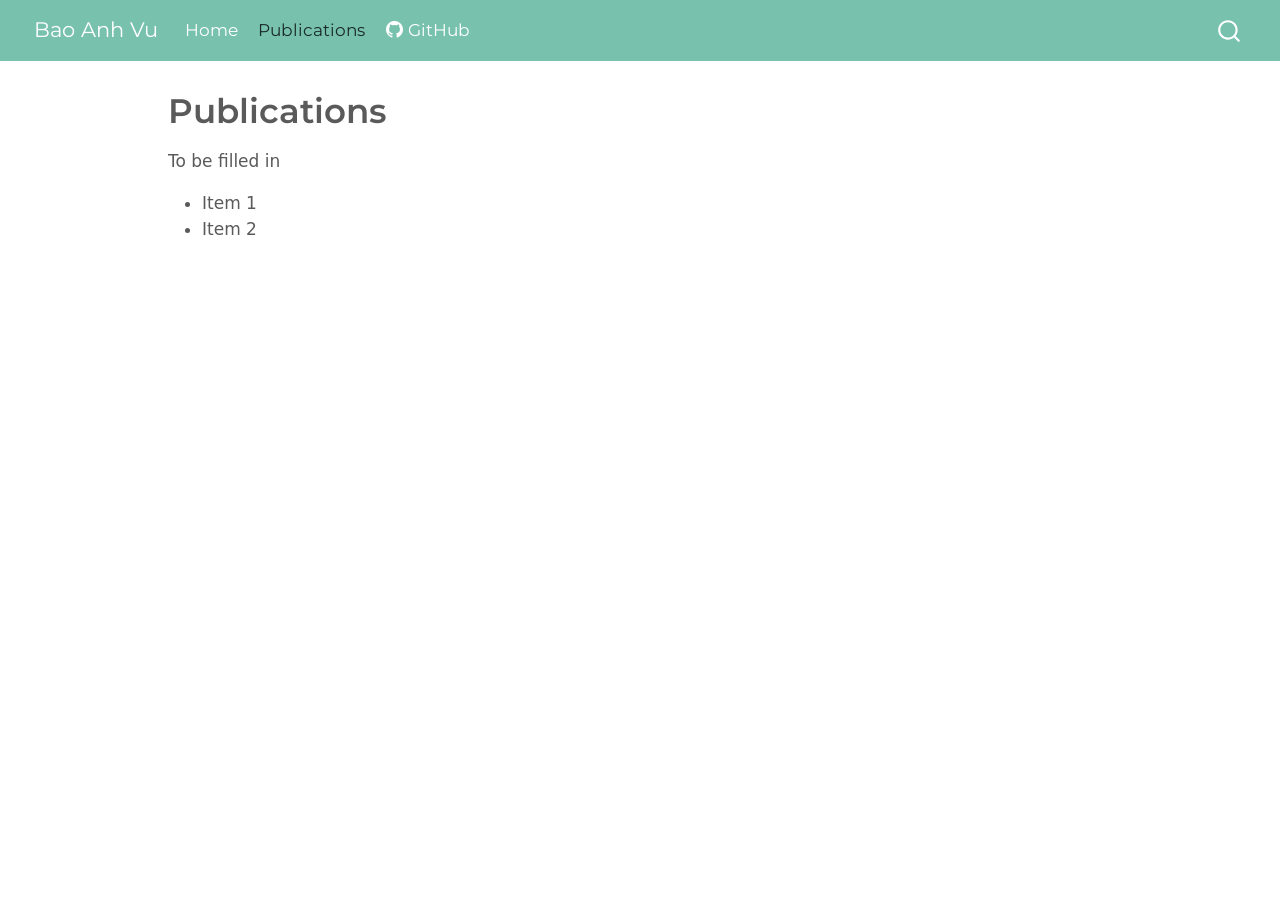
==== pubs.html @ 10122265 "Added image" ====
<!DOCTYPE html>
<html xmlns="http://www.w3.org/1999/xhtml" lang="en" xml:lang="en"><head>

<meta charset="utf-8">
<meta name="generator" content="quarto-1.8.25">

<meta name="viewport" content="width=device-width, initial-scale=1.0, user-scalable=yes">


<title>Publications – Bao Anh Vu</title>
<style>
code{white-space: pre-wrap;}
span.smallcaps{font-variant: small-caps;}
div.columns{display: flex; gap: min(4vw, 1.5em);}
div.column{flex: auto; overflow-x: auto;}
div.hanging-indent{margin-left: 1.5em; text-indent: -1.5em;}
ul.task-list{list-style: none;}
ul.task-list li input[type="checkbox"] {
  width: 0.8em;
  margin: 0 0.8em 0.2em -1em; /* quarto-specific, see https://github.com/quarto-dev/quarto-cli/issues/4556 */ 
  vertical-align: middle;
}
</style>


<script src="site_libs/quarto-nav/quarto-nav.js"></script>
<script src="site_libs/quarto-nav/headroom.min.js"></script>
<script src="site_libs/clipboard/clipboard.min.js"></script>
<script src="site_libs/quarto-search/autocomplete.umd.js"></script>
<script src="site_libs/quarto-search/fuse.min.js"></script>
<script src="site_libs/quarto-search/quarto-search.js"></script>
<meta name="quarto:offset" content="./">
<script src="site_libs/quarto-html/quarto.js" type="module"></script>
<script src="site_libs/quarto-html/tabsets/tabsets.js" type="module"></script>
<script src="site_libs/quarto-html/axe/axe-check.js" type="module"></script>
<script src="site_libs/quarto-html/popper.min.js"></script>
<script src="site_libs/quarto-html/tippy.umd.min.js"></script>
<script src="site_libs/quarto-html/anchor.min.js"></script>
<link href="site_libs/quarto-html/tippy.css" rel="stylesheet">
<link href="site_libs/quarto-html/quarto-syntax-highlighting-7b89279ff1a6dce999919e0e67d4d9ec.css" rel="stylesheet" id="quarto-text-highlighting-styles">
<script src="site_libs/bootstrap/bootstrap.min.js"></script>
<link href="site_libs/bootstrap/bootstrap-icons.css" rel="stylesheet">
<link href="site_libs/bootstrap/bootstrap-f7ac19f99b1bffdb182407b6a99bda4a.min.css" rel="stylesheet" append-hash="true" id="quarto-bootstrap" data-mode="light">
<script id="quarto-search-options" type="application/json">{
  "location": "navbar",
  "copy-button": false,
  "collapse-after": 3,
  "panel-placement": "end",
  "type": "overlay",
  "limit": 50,
  "keyboard-shortcut": [
    "f",
    "/",
    "s"
  ],
  "show-item-context": false,
  "language": {
    "search-no-results-text": "No results",
    "search-matching-documents-text": "matching documents",
    "search-copy-link-title": "Copy link to search",
    "search-hide-matches-text": "Hide additional matches",
    "search-more-match-text": "more match in this document",
    "search-more-matches-text": "more matches in this document",
    "search-clear-button-title": "Clear",
    "search-text-placeholder": "",
    "search-detached-cancel-button-title": "Cancel",
    "search-submit-button-title": "Submit",
    "search-label": "Search"
  }
}</script>


<link rel="stylesheet" href="styles.css">
</head>

<body class="nav-fixed quarto-light">

<div id="quarto-search-results"></div>
  <header id="quarto-header" class="headroom fixed-top">
    <nav class="navbar navbar-expand-lg " data-bs-theme="dark">
      <div class="navbar-container container-fluid">
      <div class="navbar-brand-container mx-auto">
    <a href="./index.html" class="navbar-brand navbar-brand-logo">
    </a>
    <a class="navbar-brand" href="./index.html">
    <span class="navbar-title">Bao Anh Vu</span>
    </a>
  </div>
            <div id="quarto-search" class="" title="Search"></div>
          <button class="navbar-toggler" type="button" data-bs-toggle="collapse" data-bs-target="#navbarCollapse" aria-controls="navbarCollapse" role="menu" aria-expanded="false" aria-label="Toggle navigation" onclick="if (window.quartoToggleHeadroom) { window.quartoToggleHeadroom(); }">
  <span class="navbar-toggler-icon"></span>
</button>
          <div class="collapse navbar-collapse" id="navbarCollapse">
            <ul class="navbar-nav navbar-nav-scroll me-auto">
  <li class="nav-item">
    <a class="nav-link" href="./index.html"> 
<span class="menu-text">Home</span></a>
  </li>  
  <li class="nav-item">
    <a class="nav-link active" href="./pubs.html" aria-current="page"> 
<span class="menu-text">Publications</span></a>
  </li>  
  <li class="nav-item">
    <a class="nav-link" href="https://github.com/bao-anh-vu"> <i class="bi bi-github" role="img">
</i> 
<span class="menu-text">GitHub</span></a>
  </li>  
</ul>
          </div> <!-- /navcollapse -->
            <div class="quarto-navbar-tools">
</div>
      </div> <!-- /container-fluid -->
    </nav>
</header>
<!-- content -->
<div id="quarto-content" class="quarto-container page-columns page-rows-contents page-layout-article page-navbar">
<!-- sidebar -->
<!-- margin-sidebar -->
    <div id="quarto-margin-sidebar" class="sidebar margin-sidebar zindex-bottom">
        
    </div>
<!-- main -->
<main class="content" id="quarto-document-content">

<header id="title-block-header" class="quarto-title-block default">
<div class="quarto-title">
<h1 class="title">Publications</h1>
</div>



<div class="quarto-title-meta">

    
  
    
  </div>
  


</header>


<p>To be filled in</p>
<ul>
<li>Item 1</li>
<li>Item 2</li>
</ul>



</main> <!-- /main -->
<script id="quarto-html-after-body" type="application/javascript">
  window.document.addEventListener("DOMContentLoaded", function (event) {
    const icon = "";
    const anchorJS = new window.AnchorJS();
    anchorJS.options = {
      placement: 'right',
      icon: icon
    };
    anchorJS.add('.anchored');
    const isCodeAnnotation = (el) => {
      for (const clz of el.classList) {
        if (clz.startsWith('code-annotation-')) {                     
          return true;
        }
      }
      return false;
    }
    const onCopySuccess = function(e) {
      // button target
      const button = e.trigger;
      // don't keep focus
      button.blur();
      // flash "checked"
      button.classList.add('code-copy-button-checked');
      var currentTitle = button.getAttribute("title");
      button.setAttribute("title", "Copied!");
      let tooltip;
      if (window.bootstrap) {
        button.setAttribute("data-bs-toggle", "tooltip");
        button.setAttribute("data-bs-placement", "left");
        button.setAttribute("data-bs-title", "Copied!");
        tooltip = new bootstrap.Tooltip(button, 
          { trigger: "manual", 
            customClass: "code-copy-button-tooltip",
            offset: [0, -8]});
        tooltip.show();    
      }
      setTimeout(function() {
        if (tooltip) {
          tooltip.hide();
          button.removeAttribute("data-bs-title");
          button.removeAttribute("data-bs-toggle");
          button.removeAttribute("data-bs-placement");
        }
        button.setAttribute("title", currentTitle);
        button.classList.remove('code-copy-button-checked');
      }, 1000);
      // clear code selection
      e.clearSelection();
    }
    const getTextToCopy = function(trigger) {
      const outerScaffold = trigger.parentElement.cloneNode(true);
      const codeEl = outerScaffold.querySelector('code');
      for (const childEl of codeEl.children) {
        if (isCodeAnnotation(childEl)) {
          childEl.remove();
        }
      }
      return codeEl.innerText;
    }
    const clipboard = new window.ClipboardJS('.code-copy-button:not([data-in-quarto-modal])', {
      text: getTextToCopy
    });
    clipboard.on('success', onCopySuccess);
    if (window.document.getElementById('quarto-embedded-source-code-modal')) {
      const clipboardModal = new window.ClipboardJS('.code-copy-button[data-in-quarto-modal]', {
        text: getTextToCopy,
        container: window.document.getElementById('quarto-embedded-source-code-modal')
      });
      clipboardModal.on('success', onCopySuccess);
    }
      var localhostRegex = new RegExp(/^(?:http|https):\/\/localhost\:?[0-9]*\//);
      var mailtoRegex = new RegExp(/^mailto:/);
        var filterRegex = new RegExp('/' + window.location.host + '/');
      var isInternal = (href) => {
          return filterRegex.test(href) || localhostRegex.test(href) || mailtoRegex.test(href);
      }
      // Inspect non-navigation links and adorn them if external
     var links = window.document.querySelectorAll('a[href]:not(.nav-link):not(.navbar-brand):not(.toc-action):not(.sidebar-link):not(.sidebar-item-toggle):not(.pagination-link):not(.no-external):not([aria-hidden]):not(.dropdown-item):not(.quarto-navigation-tool):not(.about-link)');
      for (var i=0; i<links.length; i++) {
        const link = links[i];
        if (!isInternal(link.href)) {
          // undo the damage that might have been done by quarto-nav.js in the case of
          // links that we want to consider external
          if (link.dataset.originalHref !== undefined) {
            link.href = link.dataset.originalHref;
          }
        }
      }
    function tippyHover(el, contentFn, onTriggerFn, onUntriggerFn) {
      const config = {
        allowHTML: true,
        maxWidth: 500,
        delay: 100,
        arrow: false,
        appendTo: function(el) {
            return el.parentElement;
        },
        interactive: true,
        interactiveBorder: 10,
        theme: 'quarto',
        placement: 'bottom-start',
      };
      if (contentFn) {
        config.content = contentFn;
      }
      if (onTriggerFn) {
        config.onTrigger = onTriggerFn;
      }
      if (onUntriggerFn) {
        config.onUntrigger = onUntriggerFn;
      }
      window.tippy(el, config); 
    }
    const noterefs = window.document.querySelectorAll('a[role="doc-noteref"]');
    for (var i=0; i<noterefs.length; i++) {
      const ref = noterefs[i];
      tippyHover(ref, function() {
        // use id or data attribute instead here
        let href = ref.getAttribute('data-footnote-href') || ref.getAttribute('href');
        try { href = new URL(href).hash; } catch {}
        const id = href.replace(/^#\/?/, "");
        const note = window.document.getElementById(id);
        if (note) {
          return note.innerHTML;
        } else {
          return "";
        }
      });
    }
    const xrefs = window.document.querySelectorAll('a.quarto-xref');
    const processXRef = (id, note) => {
      // Strip column container classes
      const stripColumnClz = (el) => {
        el.classList.remove("page-full", "page-columns");
        if (el.children) {
          for (const child of el.children) {
            stripColumnClz(child);
          }
        }
      }
      stripColumnClz(note)
      if (id === null || id.startsWith('sec-')) {
        // Special case sections, only their first couple elements
        const container = document.createElement("div");
        if (note.children && note.children.length > 2) {
          container.appendChild(note.children[0].cloneNode(true));
          for (let i = 1; i < note.children.length; i++) {
            const child = note.children[i];
            if (child.tagName === "P" && child.innerText === "") {
              continue;
            } else {
              container.appendChild(child.cloneNode(true));
              break;
            }
          }
          if (window.Quarto?.typesetMath) {
            window.Quarto.typesetMath(container);
          }
          return container.innerHTML
        } else {
          if (window.Quarto?.typesetMath) {
            window.Quarto.typesetMath(note);
          }
          return note.innerHTML;
        }
      } else {
        // Remove any anchor links if they are present
        const anchorLink = note.querySelector('a.anchorjs-link');
        if (anchorLink) {
          anchorLink.remove();
        }
        if (window.Quarto?.typesetMath) {
          window.Quarto.typesetMath(note);
        }
        if (note.classList.contains("callout")) {
          return note.outerHTML;
        } else {
          return note.innerHTML;
        }
      }
    }
    for (var i=0; i<xrefs.length; i++) {
      const xref = xrefs[i];
      tippyHover(xref, undefined, function(instance) {
        instance.disable();
        let url = xref.getAttribute('href');
        let hash = undefined; 
        if (url.startsWith('#')) {
          hash = url;
        } else {
          try { hash = new URL(url).hash; } catch {}
        }
        if (hash) {
          const id = hash.replace(/^#\/?/, "");
          const note = window.document.getElementById(id);
          if (note !== null) {
            try {
              const html = processXRef(id, note.cloneNode(true));
              instance.setContent(html);
            } finally {
              instance.enable();
              instance.show();
            }
          } else {
            // See if we can fetch this
            fetch(url.split('#')[0])
            .then(res => res.text())
            .then(html => {
              const parser = new DOMParser();
              const htmlDoc = parser.parseFromString(html, "text/html");
              const note = htmlDoc.getElementById(id);
              if (note !== null) {
                const html = processXRef(id, note);
                instance.setContent(html);
              } 
            }).finally(() => {
              instance.enable();
              instance.show();
            });
          }
        } else {
          // See if we can fetch a full url (with no hash to target)
          // This is a special case and we should probably do some content thinning / targeting
          fetch(url)
          .then(res => res.text())
          .then(html => {
            const parser = new DOMParser();
            const htmlDoc = parser.parseFromString(html, "text/html");
            const note = htmlDoc.querySelector('main.content');
            if (note !== null) {
              // This should only happen for chapter cross references
              // (since there is no id in the URL)
              // remove the first header
              if (note.children.length > 0 && note.children[0].tagName === "HEADER") {
                note.children[0].remove();
              }
              const html = processXRef(null, note);
              instance.setContent(html);
            } 
          }).finally(() => {
            instance.enable();
            instance.show();
          });
        }
      }, function(instance) {
      });
    }
        let selectedAnnoteEl;
        const selectorForAnnotation = ( cell, annotation) => {
          let cellAttr = 'data-code-cell="' + cell + '"';
          let lineAttr = 'data-code-annotation="' +  annotation + '"';
          const selector = 'span[' + cellAttr + '][' + lineAttr + ']';
          return selector;
        }
        const selectCodeLines = (annoteEl) => {
          const doc = window.document;
          const targetCell = annoteEl.getAttribute("data-target-cell");
          const targetAnnotation = annoteEl.getAttribute("data-target-annotation");
          const annoteSpan = window.document.querySelector(selectorForAnnotation(targetCell, targetAnnotation));
          const lines = annoteSpan.getAttribute("data-code-lines").split(",");
          const lineIds = lines.map((line) => {
            return targetCell + "-" + line;
          })
          let top = null;
          let height = null;
          let parent = null;
          if (lineIds.length > 0) {
              //compute the position of the single el (top and bottom and make a div)
              const el = window.document.getElementById(lineIds[0]);
              top = el.offsetTop;
              height = el.offsetHeight;
              parent = el.parentElement.parentElement;
            if (lineIds.length > 1) {
              const lastEl = window.document.getElementById(lineIds[lineIds.length - 1]);
              const bottom = lastEl.offsetTop + lastEl.offsetHeight;
              height = bottom - top;
            }
            if (top !== null && height !== null && parent !== null) {
              // cook up a div (if necessary) and position it 
              let div = window.document.getElementById("code-annotation-line-highlight");
              if (div === null) {
                div = window.document.createElement("div");
                div.setAttribute("id", "code-annotation-line-highlight");
                div.style.position = 'absolute';
                parent.appendChild(div);
              }
              div.style.top = top - 2 + "px";
              div.style.height = height + 4 + "px";
              div.style.left = 0;
              let gutterDiv = window.document.getElementById("code-annotation-line-highlight-gutter");
              if (gutterDiv === null) {
                gutterDiv = window.document.createElement("div");
                gutterDiv.setAttribute("id", "code-annotation-line-highlight-gutter");
                gutterDiv.style.position = 'absolute';
                const codeCell = window.document.getElementById(targetCell);
                const gutter = codeCell.querySelector('.code-annotation-gutter');
                gutter.appendChild(gutterDiv);
              }
              gutterDiv.style.top = top - 2 + "px";
              gutterDiv.style.height = height + 4 + "px";
            }
            selectedAnnoteEl = annoteEl;
          }
        };
        const unselectCodeLines = () => {
          const elementsIds = ["code-annotation-line-highlight", "code-annotation-line-highlight-gutter"];
          elementsIds.forEach((elId) => {
            const div = window.document.getElementById(elId);
            if (div) {
              div.remove();
            }
          });
          selectedAnnoteEl = undefined;
        };
          // Handle positioning of the toggle
      window.addEventListener(
        "resize",
        throttle(() => {
          elRect = undefined;
          if (selectedAnnoteEl) {
            selectCodeLines(selectedAnnoteEl);
          }
        }, 10)
      );
      function throttle(fn, ms) {
      let throttle = false;
      let timer;
        return (...args) => {
          if(!throttle) { // first call gets through
              fn.apply(this, args);
              throttle = true;
          } else { // all the others get throttled
              if(timer) clearTimeout(timer); // cancel #2
              timer = setTimeout(() => {
                fn.apply(this, args);
                timer = throttle = false;
              }, ms);
          }
        };
      }
        // Attach click handler to the DT
        const annoteDls = window.document.querySelectorAll('dt[data-target-cell]');
        for (const annoteDlNode of annoteDls) {
          annoteDlNode.addEventListener('click', (event) => {
            const clickedEl = event.target;
            if (clickedEl !== selectedAnnoteEl) {
              unselectCodeLines();
              const activeEl = window.document.querySelector('dt[data-target-cell].code-annotation-active');
              if (activeEl) {
                activeEl.classList.remove('code-annotation-active');
              }
              selectCodeLines(clickedEl);
              clickedEl.classList.add('code-annotation-active');
            } else {
              // Unselect the line
              unselectCodeLines();
              clickedEl.classList.remove('code-annotation-active');
            }
          });
        }
    const findCites = (el) => {
      const parentEl = el.parentElement;
      if (parentEl) {
        const cites = parentEl.dataset.cites;
        if (cites) {
          return {
            el,
            cites: cites.split(' ')
          };
        } else {
          return findCites(el.parentElement)
        }
      } else {
        return undefined;
      }
    };
    var bibliorefs = window.document.querySelectorAll('a[role="doc-biblioref"]');
    for (var i=0; i<bibliorefs.length; i++) {
      const ref = bibliorefs[i];
      const citeInfo = findCites(ref);
      if (citeInfo) {
        tippyHover(citeInfo.el, function() {
          var popup = window.document.createElement('div');
          citeInfo.cites.forEach(function(cite) {
            var citeDiv = window.document.createElement('div');
            citeDiv.classList.add('hanging-indent');
            citeDiv.classList.add('csl-entry');
            var biblioDiv = window.document.getElementById('ref-' + cite);
            if (biblioDiv) {
              citeDiv.innerHTML = biblioDiv.innerHTML;
            }
            popup.appendChild(citeDiv);
          });
          return popup.innerHTML;
        });
      }
    }
  });
  </script>
</div> <!-- /content -->




</body></html>
---- site_libs/quarto-html/tippy.css ----
.tippy-box[data-animation=fade][data-state=hidden]{opacity:0}[data-tippy-root]{max-width:calc(100vw - 10px)}.tippy-box{position:relative;background-color:#333;color:#fff;border-radius:4px;font-size:14px;line-height:1.4;white-space:normal;outline:0;transition-property:transform,visibility,opacity}.tippy-box[data-placement^=top]>.tippy-arrow{bottom:0}.tippy-box[data-placement^=top]>.tippy-arrow:before{bottom:-7px;left:0;border-width:8px 8px 0;border-top-color:initial;transform-origin:center top}.tippy-box[data-placement^=bottom]>.tippy-arrow{top:0}.tippy-box[data-placement^=bottom]>.tippy-arrow:before{top:-7px;left:0;border-width:0 8px 8px;border-bottom-color:initial;transform-origin:center bottom}.tippy-box[data-placement^=left]>.tippy-arrow{right:0}.tippy-box[data-placement^=left]>.tippy-arrow:before{border-width:8px 0 8px 8px;border-left-color:initial;right:-7px;transform-origin:center left}.tippy-box[data-placement^=right]>.tippy-arrow{left:0}.tippy-box[data-placement^=right]>.tippy-arrow:before{left:-7px;border-width:8px 8px 8px 0;border-right-color:initial;transform-origin:center right}.tippy-box[data-inertia][data-state=visible]{transition-timing-function:cubic-bezier(.54,1.5,.38,1.11)}.tippy-arrow{width:16px;height:16px;color:#333}.tippy-arrow:before{content:"";position:absolute;border-color:transparent;border-style:solid}.tippy-content{position:relative;padding:5px 9px;z-index:1}
---- site_libs/quarto-html/quarto-syntax-highlighting-7b89279ff1a6dce999919e0e67d4d9ec.css ----
/* quarto syntax highlight colors */
:root {
  --quarto-hl-ot-color: #003B4F;
  --quarto-hl-at-color: #657422;
  --quarto-hl-ss-color: #20794D;
  --quarto-hl-an-color: #5E5E5E;
  --quarto-hl-fu-color: #4758AB;
  --quarto-hl-st-color: #20794D;
  --quarto-hl-cf-color: #003B4F;
  --quarto-hl-op-color: #5E5E5E;
  --quarto-hl-er-color: #AD0000;
  --quarto-hl-bn-color: #AD0000;
  --quarto-hl-al-color: #AD0000;
  --quarto-hl-va-color: #111111;
  --quarto-hl-bu-color: inherit;
  --quarto-hl-ex-color: inherit;
  --quarto-hl-pp-color: #AD0000;
  --quarto-hl-in-color: #5E5E5E;
  --quarto-hl-vs-color: #20794D;
  --quarto-hl-wa-color: #5E5E5E;
  --quarto-hl-do-color: #5E5E5E;
  --quarto-hl-im-color: #00769E;
  --quarto-hl-ch-color: #20794D;
  --quarto-hl-dt-color: #AD0000;
  --quarto-hl-fl-color: #AD0000;
  --quarto-hl-co-color: #5E5E5E;
  --quarto-hl-cv-color: #5E5E5E;
  --quarto-hl-cn-color: #8f5902;
  --quarto-hl-sc-color: #5E5E5E;
  --quarto-hl-dv-color: #AD0000;
  --quarto-hl-kw-color: #003B4F;
}

/* other quarto variables */
:root {
  --quarto-font-monospace: SFMono-Regular, Menlo, Monaco, Consolas, "Liberation Mono", "Courier New", monospace;
}

/* syntax highlight based on Pandoc's rules */
pre > code.sourceCode > span {
  color: #003B4F;
}

code.sourceCode > span {
  color: #003B4F;
}

div.sourceCode,
div.sourceCode pre.sourceCode {
  color: #003B4F;
}

/* Normal */
code span {
  color: #003B4F;
}

/* Alert */
code span.al {
  color: #AD0000;
  font-style: inherit;
}

/* Annotation */
code span.an {
  color: #5E5E5E;
  font-style: inherit;
}

/* Attribute */
code span.at {
  color: #657422;
  font-style: inherit;
}

/* BaseN */
code span.bn {
  color: #AD0000;
  font-style: inherit;
}

/* BuiltIn */
code span.bu {
  font-style: inherit;
}

/* ControlFlow */
code span.cf {
  color: #003B4F;
  font-weight: bold;
  font-style: inherit;
}

/* Char */
code span.ch {
  color: #20794D;
  font-style: inherit;
}

/* Constant */
code span.cn {
  color: #8f5902;
  font-style: inherit;
}

/* Comment */
code span.co {
  color: #5E5E5E;
  font-style: inherit;
}

/* CommentVar */
code span.cv {
  color: #5E5E5E;
  font-style: italic;
}

/* Documentation */
code span.do {
  color: #5E5E5E;
  font-style: italic;
}

/* DataType */
code span.dt {
  color: #AD0000;
  font-style: inherit;
}

/* DecVal */
code span.dv {
  color: #AD0000;
  font-style: inherit;
}

/* Error */
code span.er {
  color: #AD0000;
  font-style: inherit;
}

/* Extension */
code span.ex {
  font-style: inherit;
}

/* Float */
code span.fl {
  color: #AD0000;
  font-style: inherit;
}

/* Function */
code span.fu {
  color: #4758AB;
  font-style: inherit;
}

/* Import */
code span.im {
  color: #00769E;
  font-style: inherit;
}

/* Information */
code span.in {
  color: #5E5E5E;
  font-style: inherit;
}

/* Keyword */
code span.kw {
  color: #003B4F;
  font-weight: bold;
  font-style: inherit;
}

/* Operator */
code span.op {
  color: #5E5E5E;
  font-style: inherit;
}

/* Other */
code span.ot {
  color: #003B4F;
  font-style: inherit;
}

/* Preprocessor */
code span.pp {
  color: #AD0000;
  font-style: inherit;
}

/* SpecialChar */
code span.sc {
  color: #5E5E5E;
  font-style: inherit;
}

/* SpecialString */
code span.ss {
  color: #20794D;
  font-style: inherit;
}

/* String */
code span.st {
  color: #20794D;
  font-style: inherit;
}

/* Variable */
code span.va {
  color: #111111;
  font-style: inherit;
}

/* VerbatimString */
code span.vs {
  color: #20794D;
  font-style: inherit;
}

/* Warning */
code span.wa {
  color: #5E5E5E;
  font-style: italic;
}

.prevent-inlining {
  content: "</";
}

/*# sourceMappingURL=3944bc705cfaf4c80e56f77c5205168a.css.map */
---- styles.css ----
.center--circular--square {

  border-radius: 50%;

  display: block;

  margin-left: auto;

  margin-right: auto;

  width: 50%;

}
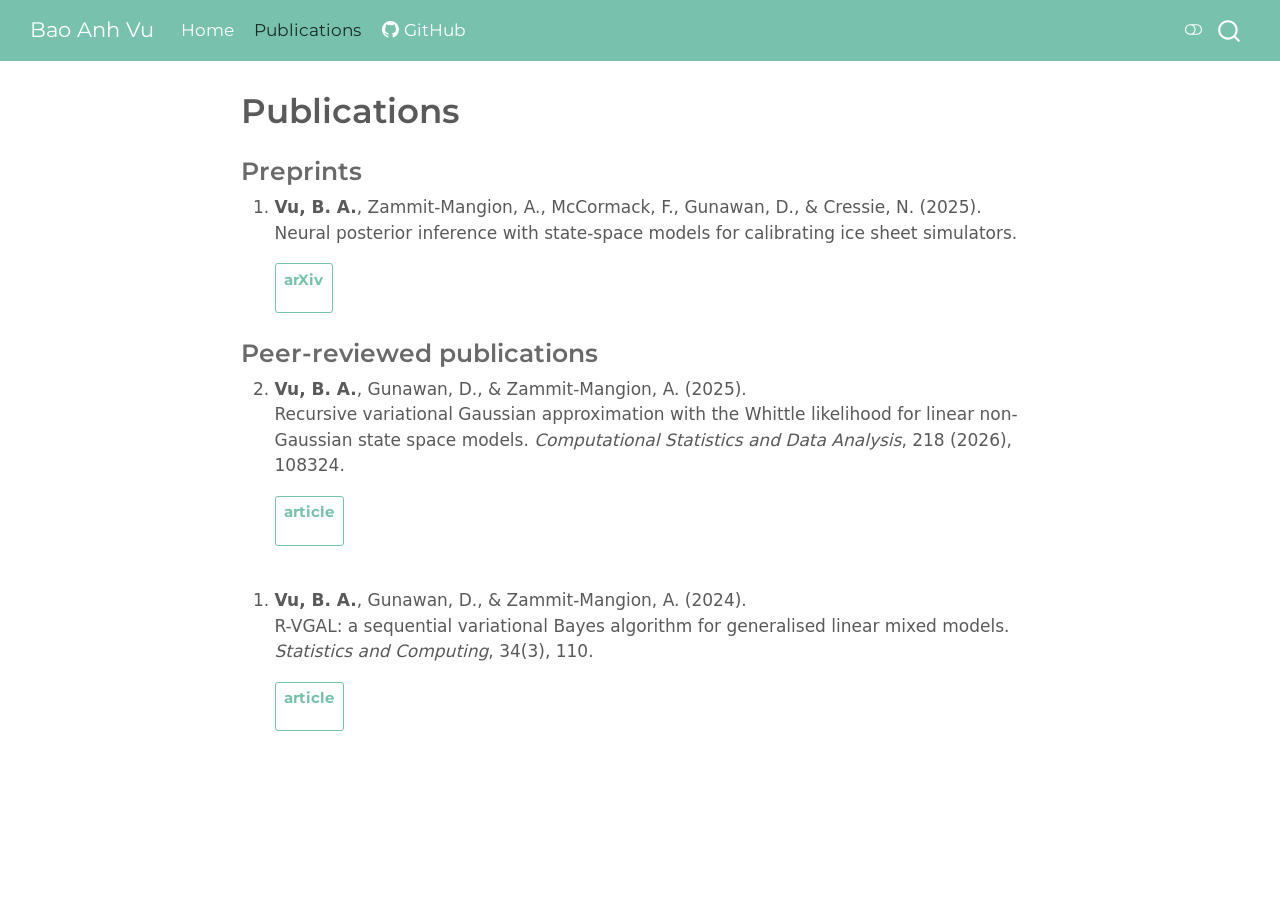
==== commit a0942ab4: "jk this is the actual change to the publications tab" ====
--- a/pubs.html
+++ b/pubs.html
@@ -2,7 +2,7 @@
 <html xmlns="http://www.w3.org/1999/xhtml" lang="en" xml:lang="en"><head>
 
 <meta charset="utf-8">
-<meta name="generator" content="quarto-1.8.25">
+<meta name="generator" content="quarto-1.5.57">
 
 <meta name="viewport" content="width=device-width, initial-scale=1.0, user-scalable=yes">
 
@@ -30,17 +30,17 @@
 <script src="site_libs/quarto-search/fuse.min.js"></script>
 <script src="site_libs/quarto-search/quarto-search.js"></script>
 <meta name="quarto:offset" content="./">
-<script src="site_libs/quarto-html/quarto.js" type="module"></script>
-<script src="site_libs/quarto-html/tabsets/tabsets.js" type="module"></script>
-<script src="site_libs/quarto-html/axe/axe-check.js" type="module"></script>
+<script src="site_libs/quarto-html/quarto.js"></script>
 <script src="site_libs/quarto-html/popper.min.js"></script>
 <script src="site_libs/quarto-html/tippy.umd.min.js"></script>
 <script src="site_libs/quarto-html/anchor.min.js"></script>
 <link href="site_libs/quarto-html/tippy.css" rel="stylesheet">
-<link href="site_libs/quarto-html/quarto-syntax-highlighting-7b89279ff1a6dce999919e0e67d4d9ec.css" rel="stylesheet" id="quarto-text-highlighting-styles">
+<link href="site_libs/quarto-html/quarto-syntax-highlighting.css" rel="stylesheet" class="quarto-color-scheme" id="quarto-text-highlighting-styles">
+<link href="site_libs/quarto-html/quarto-syntax-highlighting-dark.css" rel="prefetch" class="quarto-color-scheme quarto-color-alternate" id="quarto-text-highlighting-styles">
 <script src="site_libs/bootstrap/bootstrap.min.js"></script>
 <link href="site_libs/bootstrap/bootstrap-icons.css" rel="stylesheet">
-<link href="site_libs/bootstrap/bootstrap-f7ac19f99b1bffdb182407b6a99bda4a.min.css" rel="stylesheet" append-hash="true" id="quarto-bootstrap" data-mode="light">
+<link href="site_libs/bootstrap/bootstrap.min.css" rel="stylesheet" class="quarto-color-scheme" id="quarto-bootstrap" data-mode="light">
+<link href="site_libs/bootstrap/bootstrap-dark.min.css" rel="prefetch" class="quarto-color-scheme quarto-color-alternate" id="quarto-bootstrap" data-mode="dark">
 <script id="quarto-search-options" type="application/json">{
   "location": "navbar",
   "copy-button": false,
@@ -73,15 +73,13 @@
 <link rel="stylesheet" href="styles.css">
 </head>
 
-<body class="nav-fixed quarto-light">
+<body class="nav-fixed fullcontent">
 
 <div id="quarto-search-results"></div>
   <header id="quarto-header" class="headroom fixed-top">
     <nav class="navbar navbar-expand-lg " data-bs-theme="dark">
       <div class="navbar-container container-fluid">
       <div class="navbar-brand-container mx-auto">
-    <a href="./index.html" class="navbar-brand navbar-brand-logo">
-    </a>
     <a class="navbar-brand" href="./index.html">
     <span class="navbar-title">Bao Anh Vu</span>
     </a>
@@ -108,6 +106,7 @@
 </ul>
           </div> <!-- /navcollapse -->
             <div class="quarto-navbar-tools">
+  <a href="" class="quarto-color-scheme-toggle quarto-navigation-tool  px-1" onclick="window.quartoToggleColorScheme(); return false;" title="Toggle dark mode"><i class="bi"></i></a>
 </div>
       </div> <!-- /container-fluid -->
     </nav>
@@ -116,9 +115,7 @@
 <div id="quarto-content" class="quarto-container page-columns page-rows-contents page-layout-article page-navbar">
 <!-- sidebar -->
 <!-- margin-sidebar -->
-    <div id="quarto-margin-sidebar" class="sidebar margin-sidebar zindex-bottom">
-        
-    </div>
+    
 <!-- main -->
 <main class="content" id="quarto-document-content">
 
@@ -141,253 +138,418 @@
 </header>
 
 
-<p>To be filled in</p>
-<ul>
-<li>Item 1</li>
-<li>Item 2</li>
-</ul>
-
-
+<section id="preprints" class="level3">
+<h3 class="anchored" data-anchor-id="preprints">Preprints</h3>
+<ol reversed="">
+<li>
+<p><strong>Vu, B. A.</strong>, Zammit-Mangion, A., McCormack, F., Gunawan, D., &amp; Cressie, N. (2025).<br>
+Neural posterior inference with state-space models for calibrating ice sheet simulators. <!-- [arXiv](https://arxiv.org/pdf/2512.09561) --></p>
+<button href="https://arxiv.org/pdf/2512.09561" type="button" class="btn btn-outline-primary btn-sm">
+<p><strong>arXiv</strong></p>
+</button>
+</li></ol>
+</section>
+<section id="peer-reviewed-publications" class="level3">
+<h3 class="anchored" data-anchor-id="peer-reviewed-publications">Peer-reviewed publications</h3>
+<ol reversed="">
+<li>
+<p><strong>Vu, B. A.</strong>, Gunawan, D., &amp; Zammit-Mangion, A. (2025).<br>
+Recursive variational Gaussian approximation with the Whittle likelihood for linear non-Gaussian state space models. <em>Computational Statistics and Data Analysis</em>, 218 (2026), 108324. <!-- [DOI:10.1016/j.csda.2025.108324](https://doi.org/10.1016/j.csda.2025.108324)</li> --></p>
+<!-- <button href="https://doi.org/10.1016/j.csda.2025.108324" type="button" class="btn btn-primary btn-sm">Article</button> -->
+<button href="https://doi.org/10.1016/j.csda.2025.108324" type="button" class="btn btn-outline-primary btn-sm">
+<p><strong>article</strong></p>
+</button>
+<p><br></p>
+</li><li>
+<p><strong>Vu, B. A.</strong>, Gunawan, D., &amp; Zammit-Mangion, A. (2024).<br>
+R-VGAL: a sequential variational Bayes algorithm for generalised linear mixed models. <em>Statistics and Computing</em>, 34(3), 110. <!-- [DOI:10.1016/j.csda.2025.108324](https://doi.org/10.1016/j.csda.2025.108324)</li> --></p>
+<button href="https://link.springer.com/article/10.1007/s11222-024-10422-8" type="button" class="btn btn-outline-primary btn-sm">
+<p><strong>article</strong></p>
+</button>
+</li></ol>
+
+
+</section>
 
 </main> <!-- /main -->
 <script id="quarto-html-after-body" type="application/javascript">
-  window.document.addEventListener("DOMContentLoaded", function (event) {
-    const icon = "";
-    const anchorJS = new window.AnchorJS();
-    anchorJS.options = {
-      placement: 'right',
-      icon: icon
-    };
-    anchorJS.add('.anchored');
-    const isCodeAnnotation = (el) => {
-      for (const clz of el.classList) {
-        if (clz.startsWith('code-annotation-')) {                     
-          return true;
-        }
-      }
+window.document.addEventListener("DOMContentLoaded", function (event) {
+  const toggleBodyColorMode = (bsSheetEl) => {
+    const mode = bsSheetEl.getAttribute("data-mode");
+    const bodyEl = window.document.querySelector("body");
+    if (mode === "dark") {
+      bodyEl.classList.add("quarto-dark");
+      bodyEl.classList.remove("quarto-light");
+    } else {
+      bodyEl.classList.add("quarto-light");
+      bodyEl.classList.remove("quarto-dark");
+    }
+  }
+  const toggleBodyColorPrimary = () => {
+    const bsSheetEl = window.document.querySelector("link#quarto-bootstrap");
+    if (bsSheetEl) {
+      toggleBodyColorMode(bsSheetEl);
+    }
+  }
+  toggleBodyColorPrimary();  
+  const disableStylesheet = (stylesheets) => {
+    for (let i=0; i < stylesheets.length; i++) {
+      const stylesheet = stylesheets[i];
+      stylesheet.rel = 'prefetch';
+    }
+  }
+  const enableStylesheet = (stylesheets) => {
+    for (let i=0; i < stylesheets.length; i++) {
+      const stylesheet = stylesheets[i];
+      stylesheet.rel = 'stylesheet';
+    }
+  }
+  const manageTransitions = (selector, allowTransitions) => {
+    const els = window.document.querySelectorAll(selector);
+    for (let i=0; i < els.length; i++) {
+      const el = els[i];
+      if (allowTransitions) {
+        el.classList.remove('notransition');
+      } else {
+        el.classList.add('notransition');
+      }
+    }
+  }
+  const toggleGiscusIfUsed = (isAlternate, darkModeDefault) => {
+    const baseTheme = document.querySelector('#giscus-base-theme')?.value ?? 'light';
+    const alternateTheme = document.querySelector('#giscus-alt-theme')?.value ?? 'dark';
+    let newTheme = '';
+    if(darkModeDefault) {
+      newTheme = isAlternate ? baseTheme : alternateTheme;
+    } else {
+      newTheme = isAlternate ? alternateTheme : baseTheme;
+    }
+    const changeGiscusTheme = () => {
+      // From: https://github.com/giscus/giscus/issues/336
+      const sendMessage = (message) => {
+        const iframe = document.querySelector('iframe.giscus-frame');
+        if (!iframe) return;
+        iframe.contentWindow.postMessage({ giscus: message }, 'https://giscus.app');
+      }
+      sendMessage({
+        setConfig: {
+          theme: newTheme
+        }
+      });
+    }
+    const isGiscussLoaded = window.document.querySelector('iframe.giscus-frame') !== null;
+    if (isGiscussLoaded) {
+      changeGiscusTheme();
+    }
+  }
+  const toggleColorMode = (alternate) => {
+    // Switch the stylesheets
+    const alternateStylesheets = window.document.querySelectorAll('link.quarto-color-scheme.quarto-color-alternate');
+    manageTransitions('#quarto-margin-sidebar .nav-link', false);
+    if (alternate) {
+      enableStylesheet(alternateStylesheets);
+      for (const sheetNode of alternateStylesheets) {
+        if (sheetNode.id === "quarto-bootstrap") {
+          toggleBodyColorMode(sheetNode);
+        }
+      }
+    } else {
+      disableStylesheet(alternateStylesheets);
+      toggleBodyColorPrimary();
+    }
+    manageTransitions('#quarto-margin-sidebar .nav-link', true);
+    // Switch the toggles
+    const toggles = window.document.querySelectorAll('.quarto-color-scheme-toggle');
+    for (let i=0; i < toggles.length; i++) {
+      const toggle = toggles[i];
+      if (toggle) {
+        if (alternate) {
+          toggle.classList.add("alternate");     
+        } else {
+          toggle.classList.remove("alternate");
+        }
+      }
+    }
+    // Hack to workaround the fact that safari doesn't
+    // properly recolor the scrollbar when toggling (#1455)
+    if (navigator.userAgent.indexOf('Safari') > 0 && navigator.userAgent.indexOf('Chrome') == -1) {
+      manageTransitions("body", false);
+      window.scrollTo(0, 1);
+      setTimeout(() => {
+        window.scrollTo(0, 0);
+        manageTransitions("body", true);
+      }, 40);  
+    }
+  }
+  const isFileUrl = () => { 
+    return window.location.protocol === 'file:';
+  }
+  const hasAlternateSentinel = () => {  
+    let styleSentinel = getColorSchemeSentinel();
+    if (styleSentinel !== null) {
+      return styleSentinel === "alternate";
+    } else {
       return false;
     }
-    const onCopySuccess = function(e) {
-      // button target
-      const button = e.trigger;
-      // don't keep focus
-      button.blur();
-      // flash "checked"
-      button.classList.add('code-copy-button-checked');
-      var currentTitle = button.getAttribute("title");
-      button.setAttribute("title", "Copied!");
-      let tooltip;
-      if (window.bootstrap) {
-        button.setAttribute("data-bs-toggle", "tooltip");
-        button.setAttribute("data-bs-placement", "left");
-        button.setAttribute("data-bs-title", "Copied!");
-        tooltip = new bootstrap.Tooltip(button, 
-          { trigger: "manual", 
-            customClass: "code-copy-button-tooltip",
-            offset: [0, -8]});
-        tooltip.show();    
-      }
-      setTimeout(function() {
-        if (tooltip) {
-          tooltip.hide();
-          button.removeAttribute("data-bs-title");
-          button.removeAttribute("data-bs-toggle");
-          button.removeAttribute("data-bs-placement");
-        }
-        button.setAttribute("title", currentTitle);
-        button.classList.remove('code-copy-button-checked');
-      }, 1000);
-      // clear code selection
-      e.clearSelection();
-    }
-    const getTextToCopy = function(trigger) {
-      const outerScaffold = trigger.parentElement.cloneNode(true);
-      const codeEl = outerScaffold.querySelector('code');
+  }
+  const setStyleSentinel = (alternate) => {
+    const value = alternate ? "alternate" : "default";
+    if (!isFileUrl()) {
+      window.localStorage.setItem("quarto-color-scheme", value);
+    } else {
+      localAlternateSentinel = value;
+    }
+  }
+  const getColorSchemeSentinel = () => {
+    if (!isFileUrl()) {
+      const storageValue = window.localStorage.getItem("quarto-color-scheme");
+      return storageValue != null ? storageValue : localAlternateSentinel;
+    } else {
+      return localAlternateSentinel;
+    }
+  }
+  const darkModeDefault = false;
+  let localAlternateSentinel = darkModeDefault ? 'alternate' : 'default';
+  // Dark / light mode switch
+  window.quartoToggleColorScheme = () => {
+    // Read the current dark / light value 
+    let toAlternate = !hasAlternateSentinel();
+    toggleColorMode(toAlternate);
+    setStyleSentinel(toAlternate);
+    toggleGiscusIfUsed(toAlternate, darkModeDefault);
+  };
+  // Ensure there is a toggle, if there isn't float one in the top right
+  if (window.document.querySelector('.quarto-color-scheme-toggle') === null) {
+    const a = window.document.createElement('a');
+    a.classList.add('top-right');
+    a.classList.add('quarto-color-scheme-toggle');
+    a.href = "";
+    a.onclick = function() { try { window.quartoToggleColorScheme(); } catch {} return false; };
+    const i = window.document.createElement("i");
+    i.classList.add('bi');
+    a.appendChild(i);
+    window.document.body.appendChild(a);
+  }
+  // Switch to dark mode if need be
+  if (hasAlternateSentinel()) {
+    toggleColorMode(true);
+  } else {
+    toggleColorMode(false);
+  }
+  const icon = "";
+  const anchorJS = new window.AnchorJS();
+  anchorJS.options = {
+    placement: 'right',
+    icon: icon
+  };
+  anchorJS.add('.anchored');
+  const isCodeAnnotation = (el) => {
+    for (const clz of el.classList) {
+      if (clz.startsWith('code-annotation-')) {                     
+        return true;
+      }
+    }
+    return false;
+  }
+  const onCopySuccess = function(e) {
+    // button target
+    const button = e.trigger;
+    // don't keep focus
+    button.blur();
+    // flash "checked"
+    button.classList.add('code-copy-button-checked');
+    var currentTitle = button.getAttribute("title");
+    button.setAttribute("title", "Copied!");
+    let tooltip;
+    if (window.bootstrap) {
+      button.setAttribute("data-bs-toggle", "tooltip");
+      button.setAttribute("data-bs-placement", "left");
+      button.setAttribute("data-bs-title", "Copied!");
+      tooltip = new bootstrap.Tooltip(button, 
+        { trigger: "manual", 
+          customClass: "code-copy-button-tooltip",
+          offset: [0, -8]});
+      tooltip.show();    
+    }
+    setTimeout(function() {
+      if (tooltip) {
+        tooltip.hide();
+        button.removeAttribute("data-bs-title");
+        button.removeAttribute("data-bs-toggle");
+        button.removeAttribute("data-bs-placement");
+      }
+      button.setAttribute("title", currentTitle);
+      button.classList.remove('code-copy-button-checked');
+    }, 1000);
+    // clear code selection
+    e.clearSelection();
+  }
+  const getTextToCopy = function(trigger) {
+      const codeEl = trigger.previousElementSibling.cloneNode(true);
       for (const childEl of codeEl.children) {
         if (isCodeAnnotation(childEl)) {
           childEl.remove();
         }
       }
       return codeEl.innerText;
-    }
-    const clipboard = new window.ClipboardJS('.code-copy-button:not([data-in-quarto-modal])', {
-      text: getTextToCopy
+  }
+  const clipboard = new window.ClipboardJS('.code-copy-button:not([data-in-quarto-modal])', {
+    text: getTextToCopy
+  });
+  clipboard.on('success', onCopySuccess);
+  if (window.document.getElementById('quarto-embedded-source-code-modal')) {
+    // For code content inside modals, clipBoardJS needs to be initialized with a container option
+    // TODO: Check when it could be a function (https://github.com/zenorocha/clipboard.js/issues/860)
+    const clipboardModal = new window.ClipboardJS('.code-copy-button[data-in-quarto-modal]', {
+      text: getTextToCopy,
+      container: window.document.getElementById('quarto-embedded-source-code-modal')
     });
-    clipboard.on('success', onCopySuccess);
-    if (window.document.getElementById('quarto-embedded-source-code-modal')) {
-      const clipboardModal = new window.ClipboardJS('.code-copy-button[data-in-quarto-modal]', {
-        text: getTextToCopy,
-        container: window.document.getElementById('quarto-embedded-source-code-modal')
-      });
-      clipboardModal.on('success', onCopySuccess);
-    }
-      var localhostRegex = new RegExp(/^(?:http|https):\/\/localhost\:?[0-9]*\//);
-      var mailtoRegex = new RegExp(/^mailto:/);
-        var filterRegex = new RegExp('/' + window.location.host + '/');
-      var isInternal = (href) => {
-          return filterRegex.test(href) || localhostRegex.test(href) || mailtoRegex.test(href);
-      }
-      // Inspect non-navigation links and adorn them if external
-     var links = window.document.querySelectorAll('a[href]:not(.nav-link):not(.navbar-brand):not(.toc-action):not(.sidebar-link):not(.sidebar-item-toggle):not(.pagination-link):not(.no-external):not([aria-hidden]):not(.dropdown-item):not(.quarto-navigation-tool):not(.about-link)');
-      for (var i=0; i<links.length; i++) {
-        const link = links[i];
-        if (!isInternal(link.href)) {
-          // undo the damage that might have been done by quarto-nav.js in the case of
-          // links that we want to consider external
-          if (link.dataset.originalHref !== undefined) {
-            link.href = link.dataset.originalHref;
+    clipboardModal.on('success', onCopySuccess);
+  }
+    var localhostRegex = new RegExp(/^(?:http|https):\/\/localhost\:?[0-9]*\//);
+    var mailtoRegex = new RegExp(/^mailto:/);
+      var filterRegex = new RegExp('/' + window.location.host + '/');
+    var isInternal = (href) => {
+        return filterRegex.test(href) || localhostRegex.test(href) || mailtoRegex.test(href);
+    }
+    // Inspect non-navigation links and adorn them if external
+ 	var links = window.document.querySelectorAll('a[href]:not(.nav-link):not(.navbar-brand):not(.toc-action):not(.sidebar-link):not(.sidebar-item-toggle):not(.pagination-link):not(.no-external):not([aria-hidden]):not(.dropdown-item):not(.quarto-navigation-tool):not(.about-link)');
+    for (var i=0; i<links.length; i++) {
+      const link = links[i];
+      if (!isInternal(link.href)) {
+        // undo the damage that might have been done by quarto-nav.js in the case of
+        // links that we want to consider external
+        if (link.dataset.originalHref !== undefined) {
+          link.href = link.dataset.originalHref;
+        }
+      }
+    }
+  function tippyHover(el, contentFn, onTriggerFn, onUntriggerFn) {
+    const config = {
+      allowHTML: true,
+      maxWidth: 500,
+      delay: 100,
+      arrow: false,
+      appendTo: function(el) {
+          return el.parentElement;
+      },
+      interactive: true,
+      interactiveBorder: 10,
+      theme: 'quarto',
+      placement: 'bottom-start',
+    };
+    if (contentFn) {
+      config.content = contentFn;
+    }
+    if (onTriggerFn) {
+      config.onTrigger = onTriggerFn;
+    }
+    if (onUntriggerFn) {
+      config.onUntrigger = onUntriggerFn;
+    }
+    window.tippy(el, config); 
+  }
+  const noterefs = window.document.querySelectorAll('a[role="doc-noteref"]');
+  for (var i=0; i<noterefs.length; i++) {
+    const ref = noterefs[i];
+    tippyHover(ref, function() {
+      // use id or data attribute instead here
+      let href = ref.getAttribute('data-footnote-href') || ref.getAttribute('href');
+      try { href = new URL(href).hash; } catch {}
+      const id = href.replace(/^#\/?/, "");
+      const note = window.document.getElementById(id);
+      if (note) {
+        return note.innerHTML;
+      } else {
+        return "";
+      }
+    });
+  }
+  const xrefs = window.document.querySelectorAll('a.quarto-xref');
+  const processXRef = (id, note) => {
+    // Strip column container classes
+    const stripColumnClz = (el) => {
+      el.classList.remove("page-full", "page-columns");
+      if (el.children) {
+        for (const child of el.children) {
+          stripColumnClz(child);
+        }
+      }
+    }
+    stripColumnClz(note)
+    if (id === null || id.startsWith('sec-')) {
+      // Special case sections, only their first couple elements
+      const container = document.createElement("div");
+      if (note.children && note.children.length > 2) {
+        container.appendChild(note.children[0].cloneNode(true));
+        for (let i = 1; i < note.children.length; i++) {
+          const child = note.children[i];
+          if (child.tagName === "P" && child.innerText === "") {
+            continue;
+          } else {
+            container.appendChild(child.cloneNode(true));
+            break;
           }
         }
-      }
-    function tippyHover(el, contentFn, onTriggerFn, onUntriggerFn) {
-      const config = {
-        allowHTML: true,
-        maxWidth: 500,
-        delay: 100,
-        arrow: false,
-        appendTo: function(el) {
-            return el.parentElement;
-        },
-        interactive: true,
-        interactiveBorder: 10,
-        theme: 'quarto',
-        placement: 'bottom-start',
-      };
-      if (contentFn) {
-        config.content = contentFn;
-      }
-      if (onTriggerFn) {
-        config.onTrigger = onTriggerFn;
-      }
-      if (onUntriggerFn) {
-        config.onUntrigger = onUntriggerFn;
-      }
-      window.tippy(el, config); 
-    }
-    const noterefs = window.document.querySelectorAll('a[role="doc-noteref"]');
-    for (var i=0; i<noterefs.length; i++) {
-      const ref = noterefs[i];
-      tippyHover(ref, function() {
-        // use id or data attribute instead here
-        let href = ref.getAttribute('data-footnote-href') || ref.getAttribute('href');
-        try { href = new URL(href).hash; } catch {}
-        const id = href.replace(/^#\/?/, "");
-        const note = window.document.getElementById(id);
-        if (note) {
-          return note.innerHTML;
-        } else {
-          return "";
-        }
-      });
-    }
-    const xrefs = window.document.querySelectorAll('a.quarto-xref');
-    const processXRef = (id, note) => {
-      // Strip column container classes
-      const stripColumnClz = (el) => {
-        el.classList.remove("page-full", "page-columns");
-        if (el.children) {
-          for (const child of el.children) {
-            stripColumnClz(child);
-          }
-        }
-      }
-      stripColumnClz(note)
-      if (id === null || id.startsWith('sec-')) {
-        // Special case sections, only their first couple elements
-        const container = document.createElement("div");
-        if (note.children && note.children.length > 2) {
-          container.appendChild(note.children[0].cloneNode(true));
-          for (let i = 1; i < note.children.length; i++) {
-            const child = note.children[i];
-            if (child.tagName === "P" && child.innerText === "") {
-              continue;
-            } else {
-              container.appendChild(child.cloneNode(true));
-              break;
-            }
-          }
-          if (window.Quarto?.typesetMath) {
-            window.Quarto.typesetMath(container);
-          }
-          return container.innerHTML
-        } else {
-          if (window.Quarto?.typesetMath) {
-            window.Quarto.typesetMath(note);
-          }
-          return note.innerHTML;
-        }
+        if (window.Quarto?.typesetMath) {
+          window.Quarto.typesetMath(container);
+        }
+        return container.innerHTML
       } else {
-        // Remove any anchor links if they are present
-        const anchorLink = note.querySelector('a.anchorjs-link');
-        if (anchorLink) {
-          anchorLink.remove();
-        }
         if (window.Quarto?.typesetMath) {
           window.Quarto.typesetMath(note);
         }
-        if (note.classList.contains("callout")) {
-          return note.outerHTML;
-        } else {
-          return note.innerHTML;
-        }
-      }
-    }
-    for (var i=0; i<xrefs.length; i++) {
-      const xref = xrefs[i];
-      tippyHover(xref, undefined, function(instance) {
-        instance.disable();
-        let url = xref.getAttribute('href');
-        let hash = undefined; 
-        if (url.startsWith('#')) {
-          hash = url;
-        } else {
-          try { hash = new URL(url).hash; } catch {}
-        }
-        if (hash) {
-          const id = hash.replace(/^#\/?/, "");
-          const note = window.document.getElementById(id);
-          if (note !== null) {
-            try {
-              const html = processXRef(id, note.cloneNode(true));
-              instance.setContent(html);
-            } finally {
-              instance.enable();
-              instance.show();
-            }
-          } else {
-            // See if we can fetch this
-            fetch(url.split('#')[0])
-            .then(res => res.text())
-            .then(html => {
-              const parser = new DOMParser();
-              const htmlDoc = parser.parseFromString(html, "text/html");
-              const note = htmlDoc.getElementById(id);
-              if (note !== null) {
-                const html = processXRef(id, note);
-                instance.setContent(html);
-              } 
-            }).finally(() => {
-              instance.enable();
-              instance.show();
-            });
+        return note.innerHTML;
+      }
+    } else {
+      // Remove any anchor links if they are present
+      const anchorLink = note.querySelector('a.anchorjs-link');
+      if (anchorLink) {
+        anchorLink.remove();
+      }
+      if (window.Quarto?.typesetMath) {
+        window.Quarto.typesetMath(note);
+      }
+      // TODO in 1.5, we should make sure this works without a callout special case
+      if (note.classList.contains("callout")) {
+        return note.outerHTML;
+      } else {
+        return note.innerHTML;
+      }
+    }
+  }
+  for (var i=0; i<xrefs.length; i++) {
+    const xref = xrefs[i];
+    tippyHover(xref, undefined, function(instance) {
+      instance.disable();
+      let url = xref.getAttribute('href');
+      let hash = undefined; 
+      if (url.startsWith('#')) {
+        hash = url;
+      } else {
+        try { hash = new URL(url).hash; } catch {}
+      }
+      if (hash) {
+        const id = hash.replace(/^#\/?/, "");
+        const note = window.document.getElementById(id);
+        if (note !== null) {
+          try {
+            const html = processXRef(id, note.cloneNode(true));
+            instance.setContent(html);
+          } finally {
+            instance.enable();
+            instance.show();
           }
         } else {
-          // See if we can fetch a full url (with no hash to target)
-          // This is a special case and we should probably do some content thinning / targeting
-          fetch(url)
+          // See if we can fetch this
+          fetch(url.split('#')[0])
           .then(res => res.text())
           .then(html => {
             const parser = new DOMParser();
             const htmlDoc = parser.parseFromString(html, "text/html");
-            const note = htmlDoc.querySelector('main.content');
+            const note = htmlDoc.getElementById(id);
             if (note !== null) {
-              // This should only happen for chapter cross references
-              // (since there is no id in the URL)
-              // remove the first header
-              if (note.children.length > 0 && note.children[0].tagName === "HEADER") {
-                note.children[0].remove();
-              }
-              const html = processXRef(null, note);
+              const html = processXRef(id, note);
               instance.setContent(html);
             } 
           }).finally(() => {
@@ -395,161 +557,185 @@
             instance.show();
           });
         }
-      }, function(instance) {
+      } else {
+        // See if we can fetch a full url (with no hash to target)
+        // This is a special case and we should probably do some content thinning / targeting
+        fetch(url)
+        .then(res => res.text())
+        .then(html => {
+          const parser = new DOMParser();
+          const htmlDoc = parser.parseFromString(html, "text/html");
+          const note = htmlDoc.querySelector('main.content');
+          if (note !== null) {
+            // This should only happen for chapter cross references
+            // (since there is no id in the URL)
+            // remove the first header
+            if (note.children.length > 0 && note.children[0].tagName === "HEADER") {
+              note.children[0].remove();
+            }
+            const html = processXRef(null, note);
+            instance.setContent(html);
+          } 
+        }).finally(() => {
+          instance.enable();
+          instance.show();
+        });
+      }
+    }, function(instance) {
+    });
+  }
+      let selectedAnnoteEl;
+      const selectorForAnnotation = ( cell, annotation) => {
+        let cellAttr = 'data-code-cell="' + cell + '"';
+        let lineAttr = 'data-code-annotation="' +  annotation + '"';
+        const selector = 'span[' + cellAttr + '][' + lineAttr + ']';
+        return selector;
+      }
+      const selectCodeLines = (annoteEl) => {
+        const doc = window.document;
+        const targetCell = annoteEl.getAttribute("data-target-cell");
+        const targetAnnotation = annoteEl.getAttribute("data-target-annotation");
+        const annoteSpan = window.document.querySelector(selectorForAnnotation(targetCell, targetAnnotation));
+        const lines = annoteSpan.getAttribute("data-code-lines").split(",");
+        const lineIds = lines.map((line) => {
+          return targetCell + "-" + line;
+        })
+        let top = null;
+        let height = null;
+        let parent = null;
+        if (lineIds.length > 0) {
+            //compute the position of the single el (top and bottom and make a div)
+            const el = window.document.getElementById(lineIds[0]);
+            top = el.offsetTop;
+            height = el.offsetHeight;
+            parent = el.parentElement.parentElement;
+          if (lineIds.length > 1) {
+            const lastEl = window.document.getElementById(lineIds[lineIds.length - 1]);
+            const bottom = lastEl.offsetTop + lastEl.offsetHeight;
+            height = bottom - top;
+          }
+          if (top !== null && height !== null && parent !== null) {
+            // cook up a div (if necessary) and position it 
+            let div = window.document.getElementById("code-annotation-line-highlight");
+            if (div === null) {
+              div = window.document.createElement("div");
+              div.setAttribute("id", "code-annotation-line-highlight");
+              div.style.position = 'absolute';
+              parent.appendChild(div);
+            }
+            div.style.top = top - 2 + "px";
+            div.style.height = height + 4 + "px";
+            div.style.left = 0;
+            let gutterDiv = window.document.getElementById("code-annotation-line-highlight-gutter");
+            if (gutterDiv === null) {
+              gutterDiv = window.document.createElement("div");
+              gutterDiv.setAttribute("id", "code-annotation-line-highlight-gutter");
+              gutterDiv.style.position = 'absolute';
+              const codeCell = window.document.getElementById(targetCell);
+              const gutter = codeCell.querySelector('.code-annotation-gutter');
+              gutter.appendChild(gutterDiv);
+            }
+            gutterDiv.style.top = top - 2 + "px";
+            gutterDiv.style.height = height + 4 + "px";
+          }
+          selectedAnnoteEl = annoteEl;
+        }
+      };
+      const unselectCodeLines = () => {
+        const elementsIds = ["code-annotation-line-highlight", "code-annotation-line-highlight-gutter"];
+        elementsIds.forEach((elId) => {
+          const div = window.document.getElementById(elId);
+          if (div) {
+            div.remove();
+          }
+        });
+        selectedAnnoteEl = undefined;
+      };
+        // Handle positioning of the toggle
+    window.addEventListener(
+      "resize",
+      throttle(() => {
+        elRect = undefined;
+        if (selectedAnnoteEl) {
+          selectCodeLines(selectedAnnoteEl);
+        }
+      }, 10)
+    );
+    function throttle(fn, ms) {
+    let throttle = false;
+    let timer;
+      return (...args) => {
+        if(!throttle) { // first call gets through
+            fn.apply(this, args);
+            throttle = true;
+        } else { // all the others get throttled
+            if(timer) clearTimeout(timer); // cancel #2
+            timer = setTimeout(() => {
+              fn.apply(this, args);
+              timer = throttle = false;
+            }, ms);
+        }
+      };
+    }
+      // Attach click handler to the DT
+      const annoteDls = window.document.querySelectorAll('dt[data-target-cell]');
+      for (const annoteDlNode of annoteDls) {
+        annoteDlNode.addEventListener('click', (event) => {
+          const clickedEl = event.target;
+          if (clickedEl !== selectedAnnoteEl) {
+            unselectCodeLines();
+            const activeEl = window.document.querySelector('dt[data-target-cell].code-annotation-active');
+            if (activeEl) {
+              activeEl.classList.remove('code-annotation-active');
+            }
+            selectCodeLines(clickedEl);
+            clickedEl.classList.add('code-annotation-active');
+          } else {
+            // Unselect the line
+            unselectCodeLines();
+            clickedEl.classList.remove('code-annotation-active');
+          }
+        });
+      }
+  const findCites = (el) => {
+    const parentEl = el.parentElement;
+    if (parentEl) {
+      const cites = parentEl.dataset.cites;
+      if (cites) {
+        return {
+          el,
+          cites: cites.split(' ')
+        };
+      } else {
+        return findCites(el.parentElement)
+      }
+    } else {
+      return undefined;
+    }
+  };
+  var bibliorefs = window.document.querySelectorAll('a[role="doc-biblioref"]');
+  for (var i=0; i<bibliorefs.length; i++) {
+    const ref = bibliorefs[i];
+    const citeInfo = findCites(ref);
+    if (citeInfo) {
+      tippyHover(citeInfo.el, function() {
+        var popup = window.document.createElement('div');
+        citeInfo.cites.forEach(function(cite) {
+          var citeDiv = window.document.createElement('div');
+          citeDiv.classList.add('hanging-indent');
+          citeDiv.classList.add('csl-entry');
+          var biblioDiv = window.document.getElementById('ref-' + cite);
+          if (biblioDiv) {
+            citeDiv.innerHTML = biblioDiv.innerHTML;
+          }
+          popup.appendChild(citeDiv);
+        });
+        return popup.innerHTML;
       });
     }
-        let selectedAnnoteEl;
-        const selectorForAnnotation = ( cell, annotation) => {
-          let cellAttr = 'data-code-cell="' + cell + '"';
-          let lineAttr = 'data-code-annotation="' +  annotation + '"';
-          const selector = 'span[' + cellAttr + '][' + lineAttr + ']';
-          return selector;
-        }
-        const selectCodeLines = (annoteEl) => {
-          const doc = window.document;
-          const targetCell = annoteEl.getAttribute("data-target-cell");
-          const targetAnnotation = annoteEl.getAttribute("data-target-annotation");
-          const annoteSpan = window.document.querySelector(selectorForAnnotation(targetCell, targetAnnotation));
-          const lines = annoteSpan.getAttribute("data-code-lines").split(",");
-          const lineIds = lines.map((line) => {
-            return targetCell + "-" + line;
-          })
-          let top = null;
-          let height = null;
-          let parent = null;
-          if (lineIds.length > 0) {
-              //compute the position of the single el (top and bottom and make a div)
-              const el = window.document.getElementById(lineIds[0]);
-              top = el.offsetTop;
-              height = el.offsetHeight;
-              parent = el.parentElement.parentElement;
-            if (lineIds.length > 1) {
-              const lastEl = window.document.getElementById(lineIds[lineIds.length - 1]);
-              const bottom = lastEl.offsetTop + lastEl.offsetHeight;
-              height = bottom - top;
-            }
-            if (top !== null && height !== null && parent !== null) {
-              // cook up a div (if necessary) and position it 
-              let div = window.document.getElementById("code-annotation-line-highlight");
-              if (div === null) {
-                div = window.document.createElement("div");
-                div.setAttribute("id", "code-annotation-line-highlight");
-                div.style.position = 'absolute';
-                parent.appendChild(div);
-              }
-              div.style.top = top - 2 + "px";
-              div.style.height = height + 4 + "px";
-              div.style.left = 0;
-              let gutterDiv = window.document.getElementById("code-annotation-line-highlight-gutter");
-              if (gutterDiv === null) {
-                gutterDiv = window.document.createElement("div");
-                gutterDiv.setAttribute("id", "code-annotation-line-highlight-gutter");
-                gutterDiv.style.position = 'absolute';
-                const codeCell = window.document.getElementById(targetCell);
-                const gutter = codeCell.querySelector('.code-annotation-gutter');
-                gutter.appendChild(gutterDiv);
-              }
-              gutterDiv.style.top = top - 2 + "px";
-              gutterDiv.style.height = height + 4 + "px";
-            }
-            selectedAnnoteEl = annoteEl;
-          }
-        };
-        const unselectCodeLines = () => {
-          const elementsIds = ["code-annotation-line-highlight", "code-annotation-line-highlight-gutter"];
-          elementsIds.forEach((elId) => {
-            const div = window.document.getElementById(elId);
-            if (div) {
-              div.remove();
-            }
-          });
-          selectedAnnoteEl = undefined;
-        };
-          // Handle positioning of the toggle
-      window.addEventListener(
-        "resize",
-        throttle(() => {
-          elRect = undefined;
-          if (selectedAnnoteEl) {
-            selectCodeLines(selectedAnnoteEl);
-          }
-        }, 10)
-      );
-      function throttle(fn, ms) {
-      let throttle = false;
-      let timer;
-        return (...args) => {
-          if(!throttle) { // first call gets through
-              fn.apply(this, args);
-              throttle = true;
-          } else { // all the others get throttled
-              if(timer) clearTimeout(timer); // cancel #2
-              timer = setTimeout(() => {
-                fn.apply(this, args);
-                timer = throttle = false;
-              }, ms);
-          }
-        };
-      }
-        // Attach click handler to the DT
-        const annoteDls = window.document.querySelectorAll('dt[data-target-cell]');
-        for (const annoteDlNode of annoteDls) {
-          annoteDlNode.addEventListener('click', (event) => {
-            const clickedEl = event.target;
-            if (clickedEl !== selectedAnnoteEl) {
-              unselectCodeLines();
-              const activeEl = window.document.querySelector('dt[data-target-cell].code-annotation-active');
-              if (activeEl) {
-                activeEl.classList.remove('code-annotation-active');
-              }
-              selectCodeLines(clickedEl);
-              clickedEl.classList.add('code-annotation-active');
-            } else {
-              // Unselect the line
-              unselectCodeLines();
-              clickedEl.classList.remove('code-annotation-active');
-            }
-          });
-        }
-    const findCites = (el) => {
-      const parentEl = el.parentElement;
-      if (parentEl) {
-        const cites = parentEl.dataset.cites;
-        if (cites) {
-          return {
-            el,
-            cites: cites.split(' ')
-          };
-        } else {
-          return findCites(el.parentElement)
-        }
-      } else {
-        return undefined;
-      }
-    };
-    var bibliorefs = window.document.querySelectorAll('a[role="doc-biblioref"]');
-    for (var i=0; i<bibliorefs.length; i++) {
-      const ref = bibliorefs[i];
-      const citeInfo = findCites(ref);
-      if (citeInfo) {
-        tippyHover(citeInfo.el, function() {
-          var popup = window.document.createElement('div');
-          citeInfo.cites.forEach(function(cite) {
-            var citeDiv = window.document.createElement('div');
-            citeDiv.classList.add('hanging-indent');
-            citeDiv.classList.add('csl-entry');
-            var biblioDiv = window.document.getElementById('ref-' + cite);
-            if (biblioDiv) {
-              citeDiv.innerHTML = biblioDiv.innerHTML;
-            }
-            popup.appendChild(citeDiv);
-          });
-          return popup.innerHTML;
-        });
-      }
-    }
-  });
-  </script>
+  }
+});
+</script>
 </div> <!-- /content -->
 
 
--- a/site_libs/quarto-html/quarto-syntax-highlighting.css
+++ b/site_libs/quarto-html/quarto-syntax-highlighting.css
@@ -0,0 +1,205 @@
+/* quarto syntax highlight colors */
+:root {
+  --quarto-hl-ot-color: #003B4F;
+  --quarto-hl-at-color: #657422;
+  --quarto-hl-ss-color: #20794D;
+  --quarto-hl-an-color: #5E5E5E;
+  --quarto-hl-fu-color: #4758AB;
+  --quarto-hl-st-color: #20794D;
+  --quarto-hl-cf-color: #003B4F;
+  --quarto-hl-op-color: #5E5E5E;
+  --quarto-hl-er-color: #AD0000;
+  --quarto-hl-bn-color: #AD0000;
+  --quarto-hl-al-color: #AD0000;
+  --quarto-hl-va-color: #111111;
+  --quarto-hl-bu-color: inherit;
+  --quarto-hl-ex-color: inherit;
+  --quarto-hl-pp-color: #AD0000;
+  --quarto-hl-in-color: #5E5E5E;
+  --quarto-hl-vs-color: #20794D;
+  --quarto-hl-wa-color: #5E5E5E;
+  --quarto-hl-do-color: #5E5E5E;
+  --quarto-hl-im-color: #00769E;
+  --quarto-hl-ch-color: #20794D;
+  --quarto-hl-dt-color: #AD0000;
+  --quarto-hl-fl-color: #AD0000;
+  --quarto-hl-co-color: #5E5E5E;
+  --quarto-hl-cv-color: #5E5E5E;
+  --quarto-hl-cn-color: #8f5902;
+  --quarto-hl-sc-color: #5E5E5E;
+  --quarto-hl-dv-color: #AD0000;
+  --quarto-hl-kw-color: #003B4F;
+}
+
+/* other quarto variables */
+:root {
+  --quarto-font-monospace: SFMono-Regular, Menlo, Monaco, Consolas, "Liberation Mono", "Courier New", monospace;
+}
+
+pre > code.sourceCode > span {
+  color: #003B4F;
+}
+
+code span {
+  color: #003B4F;
+}
+
+code.sourceCode > span {
+  color: #003B4F;
+}
+
+div.sourceCode,
+div.sourceCode pre.sourceCode {
+  color: #003B4F;
+}
+
+code span.ot {
+  color: #003B4F;
+  font-style: inherit;
+}
+
+code span.at {
+  color: #657422;
+  font-style: inherit;
+}
+
+code span.ss {
+  color: #20794D;
+  font-style: inherit;
+}
+
+code span.an {
+  color: #5E5E5E;
+  font-style: inherit;
+}
+
+code span.fu {
+  color: #4758AB;
+  font-style: inherit;
+}
+
+code span.st {
+  color: #20794D;
+  font-style: inherit;
+}
+
+code span.cf {
+  color: #003B4F;
+  font-weight: bold;
+  font-style: inherit;
+}
+
+code span.op {
+  color: #5E5E5E;
+  font-style: inherit;
+}
+
+code span.er {
+  color: #AD0000;
+  font-style: inherit;
+}
+
+code span.bn {
+  color: #AD0000;
+  font-style: inherit;
+}
+
+code span.al {
+  color: #AD0000;
+  font-style: inherit;
+}
+
+code span.va {
+  color: #111111;
+  font-style: inherit;
+}
+
+code span.bu {
+  font-style: inherit;
+}
+
+code span.ex {
+  font-style: inherit;
+}
+
+code span.pp {
+  color: #AD0000;
+  font-style: inherit;
+}
+
+code span.in {
+  color: #5E5E5E;
+  font-style: inherit;
+}
+
+code span.vs {
+  color: #20794D;
+  font-style: inherit;
+}
+
+code span.wa {
+  color: #5E5E5E;
+  font-style: italic;
+}
+
+code span.do {
+  color: #5E5E5E;
+  font-style: italic;
+}
+
+code span.im {
+  color: #00769E;
+  font-style: inherit;
+}
+
+code span.ch {
+  color: #20794D;
+  font-style: inherit;
+}
+
+code span.dt {
+  color: #AD0000;
+  font-style: inherit;
+}
+
+code span.fl {
+  color: #AD0000;
+  font-style: inherit;
+}
+
+code span.co {
+  color: #5E5E5E;
+  font-style: inherit;
+}
+
+code span.cv {
+  color: #5E5E5E;
+  font-style: italic;
+}
+
+code span.cn {
+  color: #8f5902;
+  font-style: inherit;
+}
+
+code span.sc {
+  color: #5E5E5E;
+  font-style: inherit;
+}
+
+code span.dv {
+  color: #AD0000;
+  font-style: inherit;
+}
+
+code span.kw {
+  color: #003B4F;
+  font-weight: bold;
+  font-style: inherit;
+}
+
+.prevent-inlining {
+  content: "</";
+}
+
+/*# sourceMappingURL=debc5d5d77c3f9108843748ff7464032.css.map */
--- a/site_libs/quarto-html/quarto-syntax-highlighting-dark.css
+++ b/site_libs/quarto-html/quarto-syntax-highlighting-dark.css
@@ -0,0 +1,189 @@
+/* quarto syntax highlight colors */
+:root {
+  --quarto-hl-al-color: #f07178;
+  --quarto-hl-an-color: #d4d0ab;
+  --quarto-hl-at-color: #00e0e0;
+  --quarto-hl-bn-color: #d4d0ab;
+  --quarto-hl-bu-color: #abe338;
+  --quarto-hl-ch-color: #abe338;
+  --quarto-hl-co-color: #f8f8f2;
+  --quarto-hl-cv-color: #ffd700;
+  --quarto-hl-cn-color: #ffd700;
+  --quarto-hl-cf-color: #ffa07a;
+  --quarto-hl-dt-color: #ffa07a;
+  --quarto-hl-dv-color: #d4d0ab;
+  --quarto-hl-do-color: #f8f8f2;
+  --quarto-hl-er-color: #f07178;
+  --quarto-hl-ex-color: #00e0e0;
+  --quarto-hl-fl-color: #d4d0ab;
+  --quarto-hl-fu-color: #ffa07a;
+  --quarto-hl-im-color: #abe338;
+  --quarto-hl-in-color: #d4d0ab;
+  --quarto-hl-kw-color: #ffa07a;
+  --quarto-hl-op-color: #ffa07a;
+  --quarto-hl-ot-color: #00e0e0;
+  --quarto-hl-pp-color: #dcc6e0;
+  --quarto-hl-re-color: #00e0e0;
+  --quarto-hl-sc-color: #abe338;
+  --quarto-hl-ss-color: #abe338;
+  --quarto-hl-st-color: #abe338;
+  --quarto-hl-va-color: #00e0e0;
+  --quarto-hl-vs-color: #abe338;
+  --quarto-hl-wa-color: #dcc6e0;
+}
+
+/* other quarto variables */
+:root {
+  --quarto-font-monospace: SFMono-Regular, Menlo, Monaco, Consolas, "Liberation Mono", "Courier New", monospace;
+}
+
+code span.al {
+  background-color: #2a0f15;
+  font-weight: bold;
+  color: #f07178;
+}
+
+code span.an {
+  color: #d4d0ab;
+}
+
+code span.at {
+  color: #00e0e0;
+}
+
+code span.bn {
+  color: #d4d0ab;
+}
+
+code span.bu {
+  color: #abe338;
+}
+
+code span.ch {
+  color: #abe338;
+}
+
+code span.co {
+  font-style: italic;
+  color: #f8f8f2;
+}
+
+code span.cv {
+  color: #ffd700;
+}
+
+code span.cn {
+  color: #ffd700;
+}
+
+code span.cf {
+  font-weight: bold;
+  color: #ffa07a;
+}
+
+code span.dt {
+  color: #ffa07a;
+}
+
+code span.dv {
+  color: #d4d0ab;
+}
+
+code span.do {
+  color: #f8f8f2;
+}
+
+code span.er {
+  color: #f07178;
+  text-decoration: underline;
+}
+
+code span.ex {
+  font-weight: bold;
+  color: #00e0e0;
+}
+
+code span.fl {
+  color: #d4d0ab;
+}
+
+code span.fu {
+  color: #ffa07a;
+}
+
+code span.im {
+  color: #abe338;
+}
+
+code span.in {
+  color: #d4d0ab;
+}
+
+code span.kw {
+  font-weight: bold;
+  color: #ffa07a;
+}
+
+pre > code.sourceCode > span {
+  color: #f8f8f2;
+}
+
+code span {
+  color: #f8f8f2;
+}
+
+code.sourceCode > span {
+  color: #f8f8f2;
+}
+
+div.sourceCode,
+div.sourceCode pre.sourceCode {
+  color: #f8f8f2;
+}
+
+code span.op {
+  color: #ffa07a;
+}
+
+code span.ot {
+  color: #00e0e0;
+}
+
+code span.pp {
+  color: #dcc6e0;
+}
+
+code span.re {
+  background-color: #f8f8f2;
+  color: #00e0e0;
+}
+
+code span.sc {
+  color: #abe338;
+}
+
+code span.ss {
+  color: #abe338;
+}
+
+code span.st {
+  color: #abe338;
+}
+
+code span.va {
+  color: #00e0e0;
+}
+
+code span.vs {
+  color: #abe338;
+}
+
+code span.wa {
+  color: #dcc6e0;
+}
+
+.prevent-inlining {
+  content: "</";
+}
+
+/*# sourceMappingURL=935a306eefa94366c21e1a970dddb765.css.map */
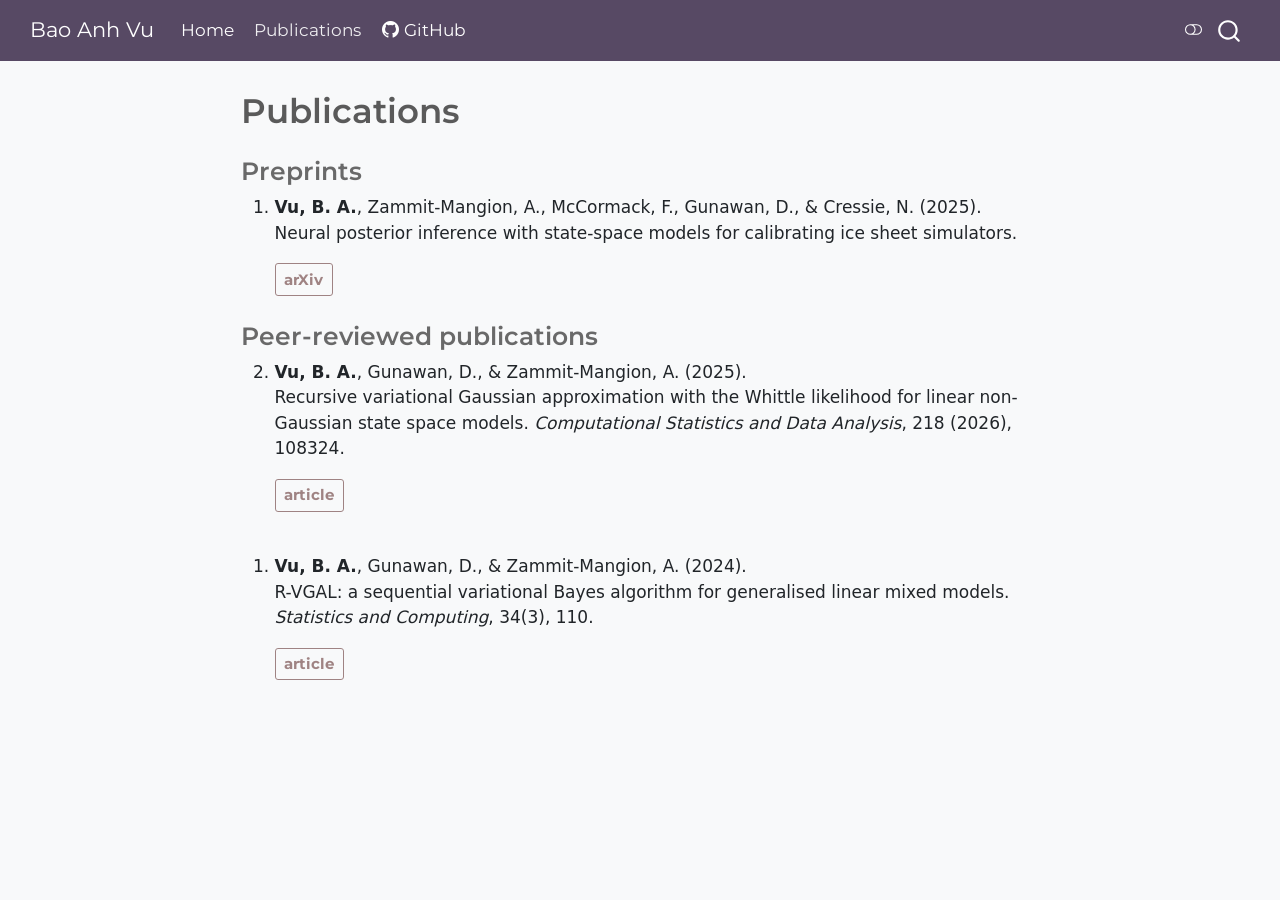
==== commit 34719b51: "Changed colours and button size" ====
--- a/pubs.html
+++ b/pubs.html
@@ -144,8 +144,8 @@
 <li>
 <p><strong>Vu, B. A.</strong>, Zammit-Mangion, A., McCormack, F., Gunawan, D., &amp; Cressie, N. (2025).<br>
 Neural posterior inference with state-space models for calibrating ice sheet simulators. <!-- [arXiv](https://arxiv.org/pdf/2512.09561) --></p>
-<button href="https://arxiv.org/pdf/2512.09561" type="button" class="btn btn-outline-primary btn-sm">
-<p><strong>arXiv</strong></p>
+<button href="https://arxiv.org/pdf/2512.09561" type="button" class="btn btn-outline-secondary btn-sm">
+<strong>arXiv</strong>
 </button>
 </li></ol>
 </section>
@@ -155,16 +155,16 @@
 <li>
 <p><strong>Vu, B. A.</strong>, Gunawan, D., &amp; Zammit-Mangion, A. (2025).<br>
 Recursive variational Gaussian approximation with the Whittle likelihood for linear non-Gaussian state space models. <em>Computational Statistics and Data Analysis</em>, 218 (2026), 108324. <!-- [DOI:10.1016/j.csda.2025.108324](https://doi.org/10.1016/j.csda.2025.108324)</li> --></p>
-<!-- <button href="https://doi.org/10.1016/j.csda.2025.108324" type="button" class="btn btn-primary btn-sm">Article</button> -->
-<button href="https://doi.org/10.1016/j.csda.2025.108324" type="button" class="btn btn-outline-primary btn-sm">
-<p><strong>article</strong></p>
+<!-- <button href="https://doi.org/10.1016/j.csda.2025.108324" type="button" class="btn btn-secondary btn-sm">Article</button> -->
+<button href="https://doi.org/10.1016/j.csda.2025.108324" type="button" class="btn btn-outline-secondary btn-sm">
+<strong>article</strong>
 </button>
 <p><br></p>
 </li><li>
 <p><strong>Vu, B. A.</strong>, Gunawan, D., &amp; Zammit-Mangion, A. (2024).<br>
 R-VGAL: a sequential variational Bayes algorithm for generalised linear mixed models. <em>Statistics and Computing</em>, 34(3), 110. <!-- [DOI:10.1016/j.csda.2025.108324](https://doi.org/10.1016/j.csda.2025.108324)</li> --></p>
-<button href="https://link.springer.com/article/10.1007/s11222-024-10422-8" type="button" class="btn btn-outline-primary btn-sm">
-<p><strong>article</strong></p>
+<button href="https://link.springer.com/article/10.1007/s11222-024-10422-8" type="button" class="btn btn-outline-secondary btn-sm">
+<strong>article</strong>
 </button>
 </li></ol>
 
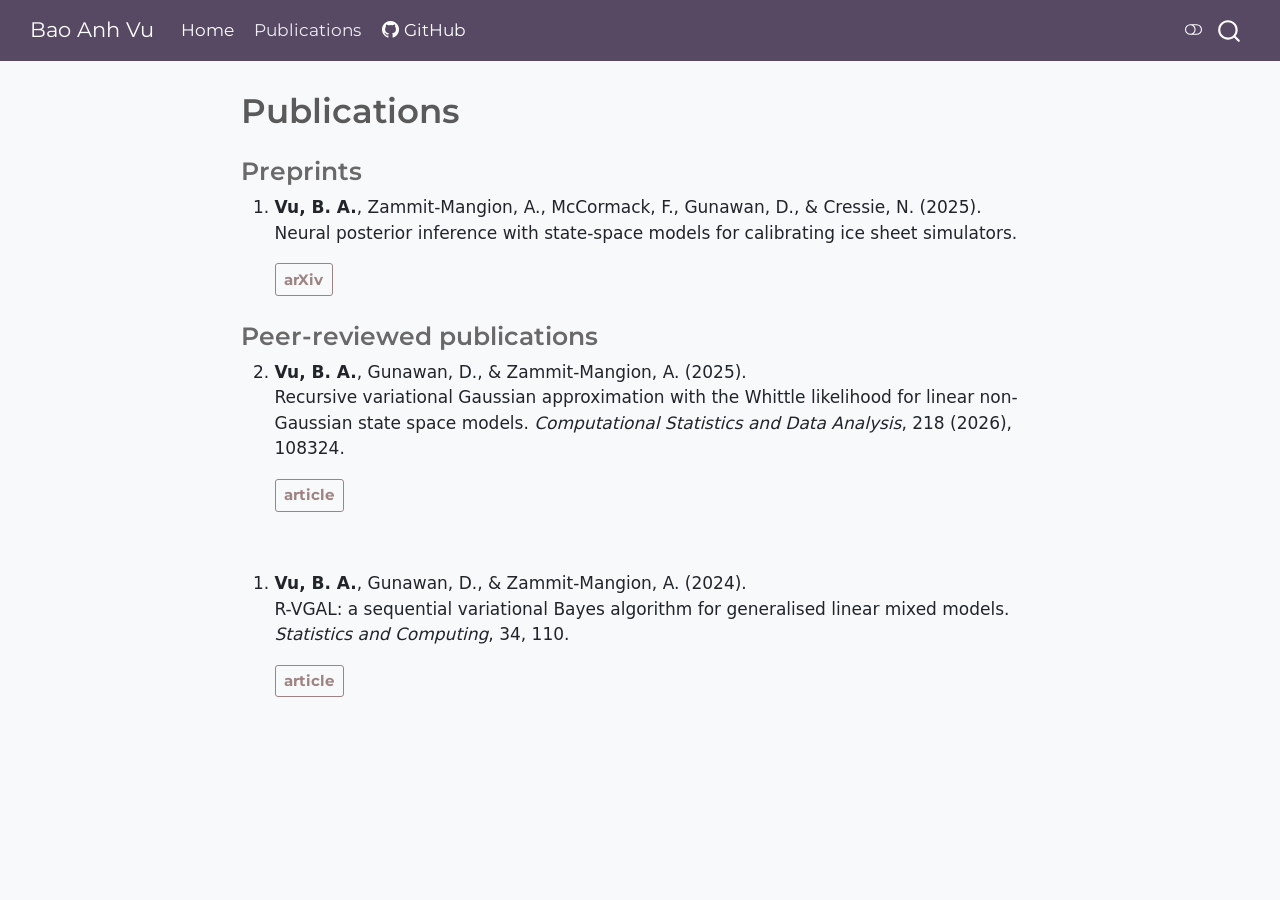
==== commit 5004c1e5: "Fixed links" ====
--- a/pubs.html
+++ b/pubs.html
@@ -144,9 +144,7 @@
 <li>
 <p><strong>Vu, B. A.</strong>, Zammit-Mangion, A., McCormack, F., Gunawan, D., &amp; Cressie, N. (2025).<br>
 Neural posterior inference with state-space models for calibrating ice sheet simulators. <!-- [arXiv](https://arxiv.org/pdf/2512.09561) --></p>
-<button href="https://arxiv.org/pdf/2512.09561" type="button" class="btn btn-outline-secondary btn-sm">
-<strong>arXiv</strong>
-</button>
+<p><a href="https://arxiv.org/pdf/2512.09561" class="btn btn-outline-secondary btn-sm" target="_blank"> <strong>arXiv</strong> </a></p>
 </li></ol>
 </section>
 <section id="peer-reviewed-publications" class="level3">
@@ -156,16 +154,12 @@
 <p><strong>Vu, B. A.</strong>, Gunawan, D., &amp; Zammit-Mangion, A. (2025).<br>
 Recursive variational Gaussian approximation with the Whittle likelihood for linear non-Gaussian state space models. <em>Computational Statistics and Data Analysis</em>, 218 (2026), 108324. <!-- [DOI:10.1016/j.csda.2025.108324](https://doi.org/10.1016/j.csda.2025.108324)</li> --></p>
 <!-- <button href="https://doi.org/10.1016/j.csda.2025.108324" type="button" class="btn btn-secondary btn-sm">Article</button> -->
-<button href="https://doi.org/10.1016/j.csda.2025.108324" type="button" class="btn btn-outline-secondary btn-sm">
-<strong>article</strong>
-</button>
+<p><a href="https://doi.org/10.1016/j.csda.2025.108324" class="btn btn-outline-secondary btn-sm" target="_blank"> <strong>article</strong> </a></p>
 <p><br></p>
 </li><li>
 <p><strong>Vu, B. A.</strong>, Gunawan, D., &amp; Zammit-Mangion, A. (2024).<br>
-R-VGAL: a sequential variational Bayes algorithm for generalised linear mixed models. <em>Statistics and Computing</em>, 34(3), 110. <!-- [DOI:10.1016/j.csda.2025.108324](https://doi.org/10.1016/j.csda.2025.108324)</li> --></p>
-<button href="https://link.springer.com/article/10.1007/s11222-024-10422-8" type="button" class="btn btn-outline-secondary btn-sm">
-<strong>article</strong>
-</button>
+R-VGAL: a sequential variational Bayes algorithm for generalised linear mixed models. <em>Statistics and Computing</em>, 34, 110. <!-- [DOI:10.1016/j.csda.2025.108324](https://doi.org/10.1016/j.csda.2025.108324)</li> --></p>
+<p><a href="https://link.springer.com/article/10.1007/s11222-024-10422-8" class="btn btn-outline-secondary btn-sm" target="_blank"> <strong>article</strong> </a></p>
 </li></ol>
 
 
